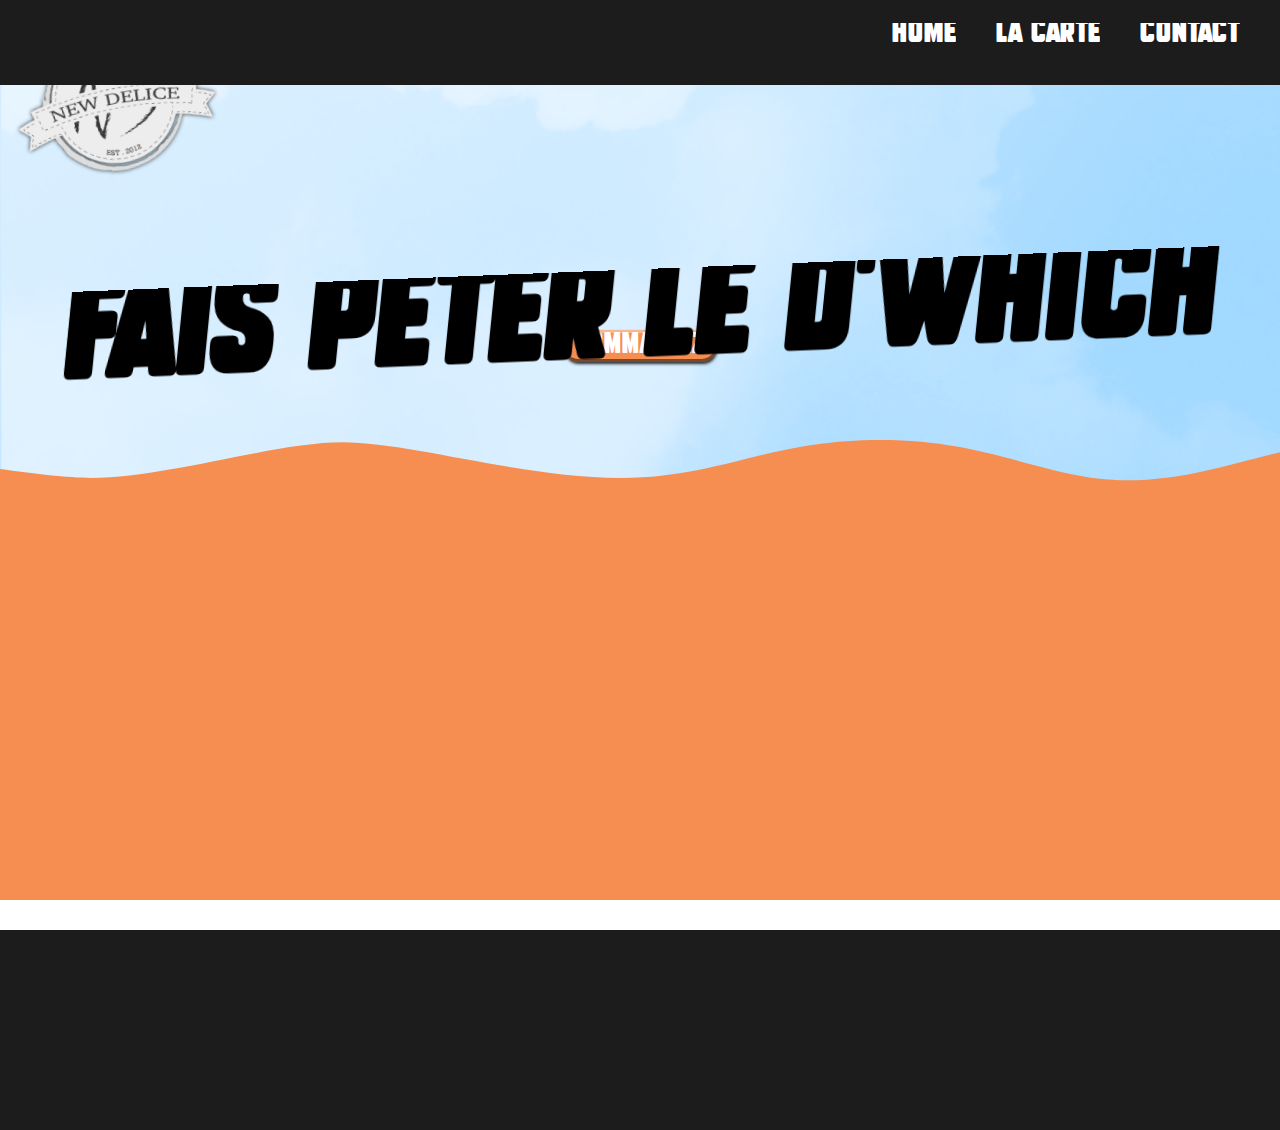
==== index.html @ 6b3a9352 "modif de l'index en mode sky" ====
<!DOCTYPE html>
<html lang="fr">
<head>
	<meta charset="utf-8">
	<meta name="viewport" content="width=device-width, initial-scale=1">
	<link rel="stylesheet" href="style.css" type="text/css">
	<title>Le New Délice</title>
	<script src="code.js"></script>
</head>


<body>
<!-------- navbar --------->

<nav class="navbar">
			<ul>
			<li><a class="onglet active" href="index.html">HOME</a></li>
			<li class="dropdown"><a class="onglet" href="">LA CARTE</a>
				<div class="dropdown-content">
     			<a href="burger.html">BURGERS</a>
      		<a href="#">SANDWICHS</a>
      		<a href="#">TACOS</a>
      		<a href="#">WRAPS</a>
      		<a href="#">TEXMEX</a>
      		<a href="#">DESSERTS</a>
      	</div>
      </li>
			<li><a class="onglet" href="">CONTACT</a></li>
	</ul>
</nav>

	<!-------- SIDEBAR --------->
	<nav id="littlenavbar">
			<button id="openNav" onclick="toggleNav()">&#9776;</button>
	</nav>
	
	<nav id="mySidenav" class="sidenav">
		<span class="closebtn" onclick="toggleNav()">&times;</span>
		<div class="sidenavLink">
		  <a href="#">BURGERS</a>
		  <a href="#">SANDWICHS</a>
		  <a href="#">TACOS</a>
		  <a href="#">WRAP</a>
		  <a href="#">TEXMEX</a>
		  <a href="#">DESSERTS</a>
		</div>
</nav>





<section class="intro">
	<h1>FAIS PETER LE D'WHICH</h1>
	<a href="" class="btnintro">COMMANDEZ</a>
	<img src="img/cloud.png" id="cloud">
	<img src="img/bgorange.svg" id="bgorange">
	<img src="img/logo.png" id="logointro">
	
</section> 





<footer>
</footer>

<script src="code.js"></script>
</body>
</html>
---- style.css ----
@charset "UTF-8";
/* CSS Document */
@import url('https://fonts.googleapis.com/css2?family=Fredoka+One&display=swap');
@font-face {
    font-family: 'Subtlecurves';
    src:url('SubtleCurves.woff2') format('woff2'),
        url('SubtleCurves.woff') format('woff');
    font-weight: normal;
    font-style: normal;
}

*{
    overflow-x: hidden;
    text-decoration: none;
    list-style: none;
}
body{
    margin: 0 0 0 0;
    padding: 0 0 0 0;
}

#logo{
    top: 10px;
    width: 94px;
    position: fixed;
    left: 30px;
    z-index: 1000;
}

.navbar{
    z-index: 900;
    width: 100%;
    position: fixed;
    top: 0;
    height: 85px;
    background-color: #1C1C1C;
}


.navbar ul{
    font-family: 'Subtlecurves';
    font-size: 23px;
    list-style: none;
    display: flex;
    flex-wrap: nowrap;
    float: right;
    align-items: center;

}

.navbar ul li {
    margin-right: 40px;

}

.navbar ul li a{
    color: white;
    text-decoration: none;
}

.navbar ul li .onglet:hover, .dropdown:hover .onglet{
    color: darkorange;
    border-bottom: 4px solid darkorange;
    padding-bottom: 8px;
}


.dropdown-content {
    margin-top: 12px;
    background-color: rgb(28 28 28 / 71%);;
    border-bottom-left-radius: 20px;
    border-bottom-right-radius: 20px;
    padding-top: 26px;
    display: none;
    position: absolute;
    font-size: 19px;
    min-width: 160px;
    box-shadow: 0px 8px 16px 0px rgba(0,0,0,0.2);
    z-index: 1;
}


.dropdown-content a {
    padding: 12px 16px;
    text-decoration: none;
    display: block;
    text-align: left;
}

.dropdown-content a:last-of-type {
    border-bottom-left-radius: 20px;
    border-bottom-right-radius: 20px;
}

.dropdown-content a:hover {
    background-color: #1c1c1c;
    color: darkorange;
}


.dropdown:hover .dropdown-content {
    display: block;
}

/*--------------SIDENAV-------------*/

/* The side navigation menu */
.stopscroll{
    overflow: hidden;
}

#openNav {
    transition: 0.5s ease;
    border-radius: 20px;
    padding: 0px 13px 5px 10px;
    cursor: pointer;
    font-size: 52px;
    color: white;
    background-color: #111111de;
    border-style: none;
}

.sidenav {
    overflow-y: hidden;
    height: 100%; 
    width: 0; 
    position: fixed;
    z-index: 900; 
    top: 0;
    left: 0;
    background-color: #111111de; 
    overflow-x: hidden; 
    padding-top: 60px; 
    transition: width 0.5s;
}



.open{
    width: 100%;
}



.hide{
    transform: scale(0);
    opacity: 0;
}


.sidenavLink{
    text-align: center;
}

.sidenav a {

    padding: 40px 0px 0px 0px;
    text-decoration: none;
    font-size: 35px;
    font-family: 'Subtlecurves';
    color: white;
    display: block;
}

.sidenav a:hover {
  color: darkorange;
}


.closebtn {
    position: absolute;
    top: 25px;
    right: 25px;
    font-size: 65px;
    color: white;
    cursor: pointer;
}

.pushBody{
    filter: brightness(0.5) ;
    filter: blur(9px);
}

@media screen and (max-height: 450px) {
  .sidenav {padding-top: 15px;}
  .sidenav a {font-size: 18px;}
}
}


/*--------------HEADER-------------*/
header{
    padding: 110px 0 0 0;
    width: 100%;
    height: 200px;
    text-align: center;
    background: linear-gradient(to bottom right, #fab875, #e58252);
}

header h1{
    margin: 0 0 0 0;
    padding: 20px 0 10px 0px;
    font-family: 'Subtlecurves';
    font-size: 50px;
    color: white;
    transform: matrix3d(1, -0.04, 0, 0, -0.1, 1, 0, 0, 0, 0, 1, 0, 0, 0, 0, 1);
}

/*---------------------------*/


.intro{
    position: relative;
    background-color: #f68e51;
    height: 100vh;
    display: flex;
    justify-content: center;
}

.intro h1{
    transform: matrix3d(1, -0.04, 0, 0, -0.1, 1, 0, 0, 0, 0, 1, 0, 0, 0, 0, 1);
    z-index: 999;
    position: absolute;
    top: 200px;
    font-size: 8vw;
    font-family: 'Subtlecurves';

}

.intro img{
    position: absolute;
    width: 100%;
}

#bgorange{
    top: 440px;
}


#logointro{
    width: 200px;
    top: 30px;
    left: 15px;
    filter: drop-shadow(0 0 2px #111111de);
    transform: rotate(0.97turn);
}

.btnintro{
    position: absolute;
    top: 330px;
    z-index: 800;
    font-size: 20px;
    font-family: 'SubtleCurves', cursive;
    margin-left: 50px;
    margin-right: 50px;
    padding: 6px 12px;
    background-color: #f68e51;
    color: white;
    border-radius: 14px;
    outline: none;
    cursor: pointer;
    box-shadow: inset 0.1px 2.1px 0px 1px #ffffff5e, inset -0.1px -2.1px 0px 1px #0000007d, 1px 2px 3px #111111de;
}

.btnintro:hover{
    background-color: #ffbd6c;
}









.gallery{
    position: relative;
    padding: 0px 0px 0px 0px;
}


.gallery img{
    display: block;
    margin: 10px;
    border-radius: 30px;
    transform: scale(0.95);
    transition: 1s ease;
    color: orange;
}

.gallery img:hover{
    transform: scale(1.05);
    opacity: 0.8;  
}

/*--------------RAYONS-------------*/


#bodyContent{
    width: 100%;
    background-color: #ffc87e;
    transition: filter 0.5s ease;
    overflow: hidden;
}

.container{
    text-align: center;
    margin: 0;
    padding-top: 100px;
    display: flex;
    flex-direction: column;
    width: 95%;
    margin-right: auto;
    margin-left: auto;
}

.section{
    width: 100%;
    display: flex;
    flex-wrap: wrap;
    justify-content: center;
}

.rayonLink{
    position: relative;
    width: calc(50% - 20px);
    max-width: 300px;
    height: auto;
    margin: 5px;
    background-color: #ffffff;
    border-radius: 13px;
    box-shadow: 0px 2px 3px #0000009e;
}


.rayonLink img {
    width: 100%;
    max-width: 300px;
    display: block;
    height: auto;
    margin: 0px;
    padding: 0;
    border-radius: 30px;;  
    transition: transform 1s ease;
}

div.desc {
    font-size: 20px;
    font-family: "Subtlecurves";
    padding: 15px;
    text-align: center;
}

.titlesection{
    color: #1c1c1c;
    font-family: 'Subtlecurves';
    font-size: 38px;
    transform: matrix3d(1, -0.04, 0, 0, -0.1, 1, 0, 0, 0, 0, 1, 0, 0, 0, 0, 1);
}


.rayon{
    position: relative;
    display: flex;
    flex-flow: row wrap;
}

.produit{
    position: relative;
    width: calc(50% - 10px);
    margin: 5px;
    background-color: #ffffff;
    border-radius: 13px;
    box-shadow: 0px 2px 3px #0000009e;
}

.imgproduit{
    width: 75%;
    max-width: 300px;
    display: block;
    margin-left: auto;
    margin-right: auto; 
    transition: transform 1s ease;
}

.titleproduit {
    font-family: 'Subtlecurves';
    font-size: 21px;
    margin-top: -12px;
    margin-bottom: 15px;
    text-align: center;
    color: #911a1a;
    transform: matrix3d(1, -0.04, 0, 0, -0.1, 1, 0, 0, 0, 0, 1, 0, 0, 0, 0, 1);
    line-height: 25px;
}


.imgproduithover {
    transform: scale(1.04)
}

.imgproduitclick{
    transform: scale(0.90);
}


/*--------------FOOTER-------------*/
footer{
    margin-top: 30px;
    bottom: 0;
    width: 100%;
    height: 200px;
    background-color: #1C1C1C; ;
}






#littlenavbar{
    display: none;
    width: 80px;
    z-index: 800;
    position: fixed;
    top: 40px;
    right: 30px;
}


@media screen and (min-width: 650px){

.produit{
    width: calc(33% - 14px);
    margin: 8px;
}
}

@media screen and (min-width: 960px){

.produit{
    width: calc(25% - 16px);
    margin: 8px;
}

.rayonLink{
    width: calc(25% - 15px);

}


}


/*--------------SCREEN 600-------------*/
@media screen and (max-width: 600px){

body {
    overflow-x: hidden;
}
#logo{
    display: none;
}

.navbar{
    display: none;
}

#littlenavbar{
    display: block;
}
}

@media screen and (min-width: 600px){


}
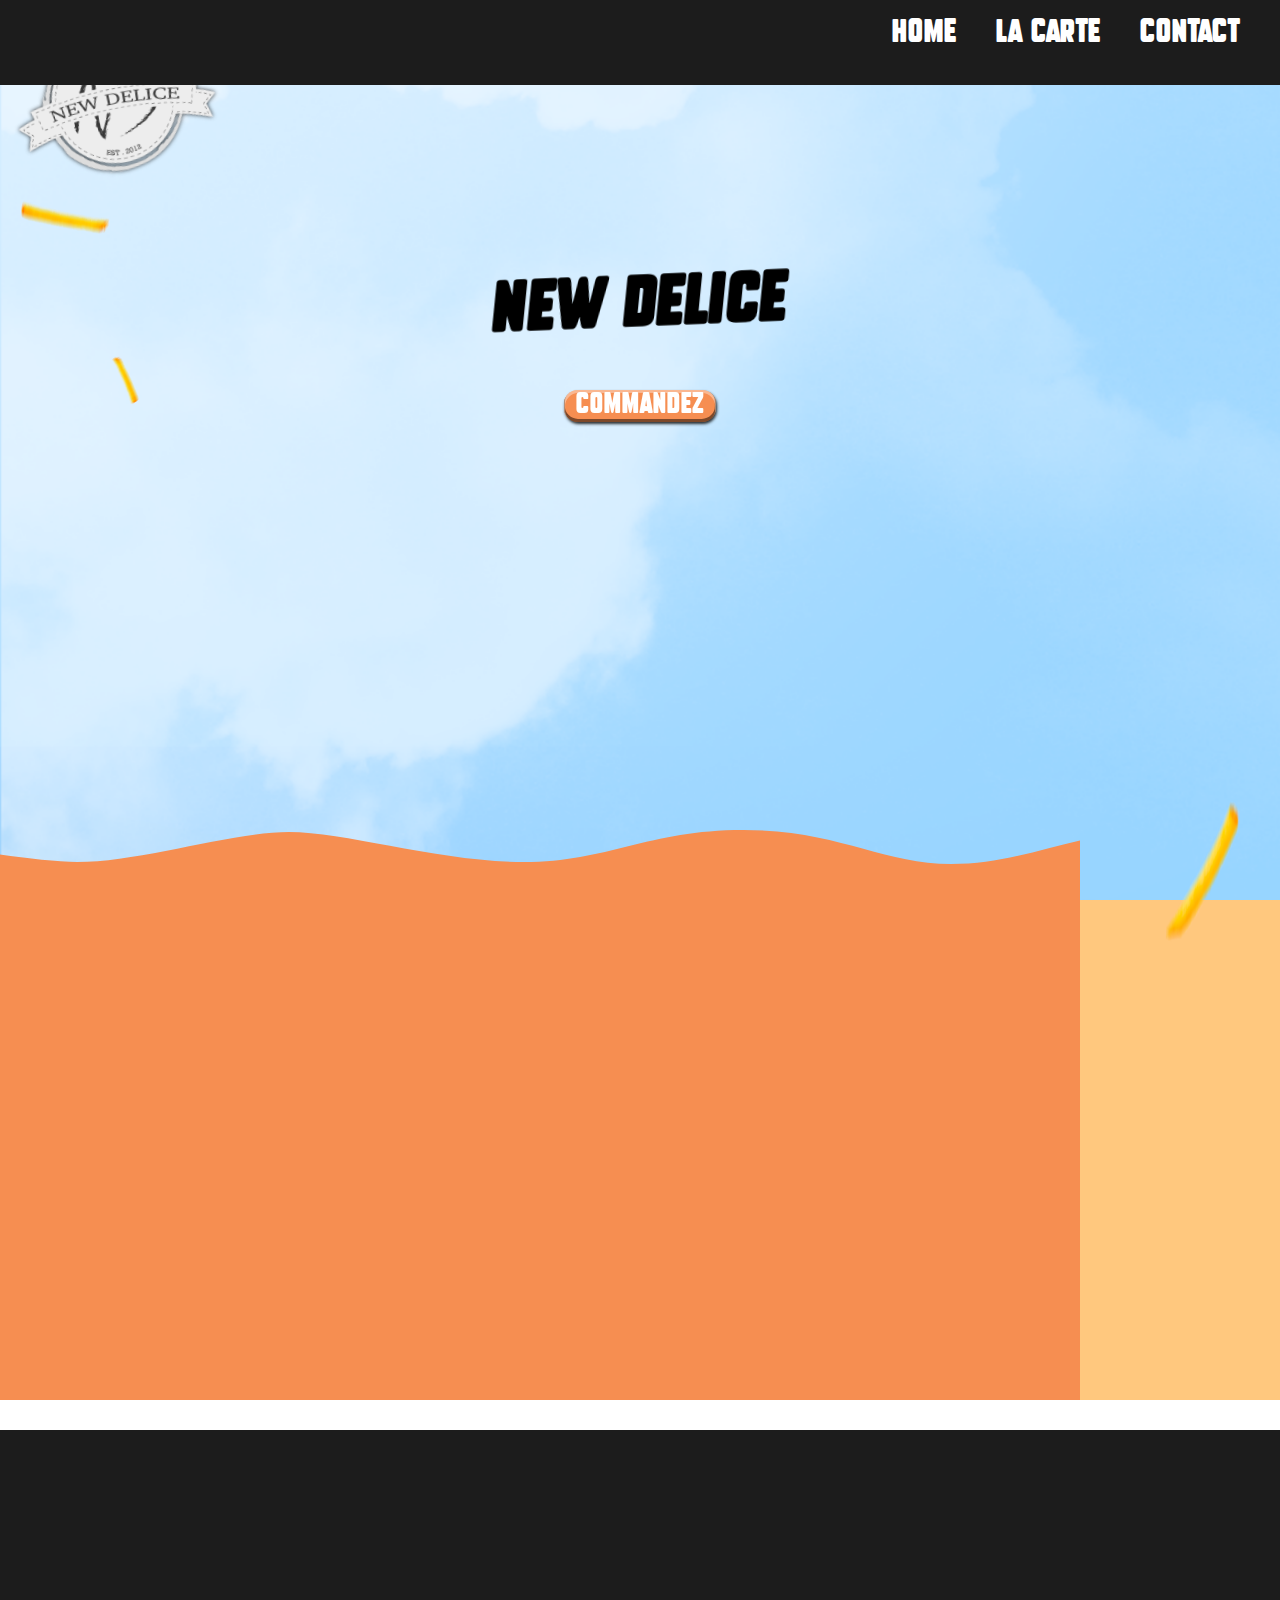
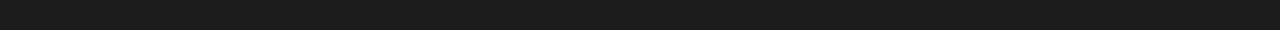
==== commit eb913e22: "animation frite fly" ====
--- a/index.html
+++ b/index.html
@@ -47,25 +47,31 @@
 </nav>
 
 
+<div id="bodyContent">
+
+
+<section class="intro">
+	<h1>NEW DELICE</h1>
+	<a href="" class="btnintro">COMMANDEZ</a>
+<!-- 	<img src="img/cloud.png" id="cloud"> -->
+<!-- 	<img src="img/bgorange.svg" id="bgorange"> -->
+	<img src="img/logo.png" id="logointro">
+	<img src="img/fritesfly.png" id="fritefly1">
+	<img src="img/fritefly2.png" id="fritefly2">
+	<img src="img/fritefly2.png" id="fritefly3">
+</section> 
+
+<section class="sectionPub">
+	
+</section>
+
+</div>
 
 
 
-<section class="intro">
-	<h1>FAIS PETER LE D'WHICH</h1>
-	<a href="" class="btnintro">COMMANDEZ</a>
-	<img src="img/cloud.png" id="cloud">
-	<img src="img/bgorange.svg" id="bgorange">
-	<img src="img/logo.png" id="logointro">
-	
-</section> 
-
-
-
-
-
-<footer>
+<footer id="footer">
 </footer>
 
-<script src="code.js"></script>
+<script src="code.js" defer></script>
 </body>
 </html>--- a/style.css
+++ b/style.css
@@ -10,9 +10,9 @@
 }
 
 *{
-    overflow-x: hidden;
     text-decoration: none;
     list-style: none;
+
 }
 body{
     margin: 0 0 0 0;
@@ -211,7 +211,9 @@
 
 .intro{
     position: relative;
-    background-color: #f68e51;
+    background-image: url("img/cloud.png");
+    background-size: cover;
+    background-repeat: no-repeat;
     height: 100vh;
     display: flex;
     justify-content: center;
@@ -219,25 +221,30 @@
 
 .intro h1{
     transform: matrix3d(1, -0.04, 0, 0, -0.1, 1, 0, 0, 0, 0, 1, 0, 0, 0, 0, 1);
-    z-index: 999;
-    position: absolute;
-    top: 200px;
-    font-size: 8vw;
+    z-index: 100;
+    position: fixed;
+    top: 250px;
+    font-size: 50px;
     font-family: 'Subtlecurves';
 
 }
 
 .intro img{
-    position: absolute;
-    width: 100%;
-}
-
+    
+    width: 100%;
+}
+/*
 #bgorange{
-    top: 440px;
-}
-
+    position: absolute;
+    top: 95vh;*/
+}
+
+#cloud{
+    height: 100vh;
+}
 
 #logointro{
+    position: absolute;
     width: 200px;
     top: 30px;
     left: 15px;
@@ -245,14 +252,40 @@
     transform: rotate(0.97turn);
 }
 
+#fritefly1{
+    position: absolute;
+    z-index: 101;
+    width: 75px;
+    top: 800px;
+    right: 40px;
+}
+
+#fritefly2{
+    position: absolute;
+    z-index: 99;
+    width: 90px;
+    top: 200px;
+    left: 20px;
+
+}
+
+#fritefly3{
+    position: absolute;
+    z-index: 99;
+    width: 50px;
+    top: 370px;
+    left: 100px;
+    transform: rotate(235deg);
+}
+
+
+
 .btnintro{
-    position: absolute;
-    top: 330px;
-    z-index: 800;
+    position: fixed;
+    top: 390px;
+    z-index: 150;
     font-size: 20px;
-    font-family: 'SubtleCurves', cursive;
-    margin-left: 50px;
-    margin-right: 50px;
+    font-family: 'Subtlecurves', cursive;
     padding: 6px 12px;
     background-color: #f68e51;
     color: white;
@@ -263,11 +296,23 @@
 }
 
 .btnintro:hover{
+    bottom: 0;
     background-color: #ffbd6c;
 }
 
 
-
+.sectionPub{
+    z-index: 200;
+    position: relative;
+    height: 500px;
+
+}
+
+.sectionPub::before{
+    position: absolute;
+    content: url("img/bgorange.svg");
+    top: -70px;
+}
 
 
 
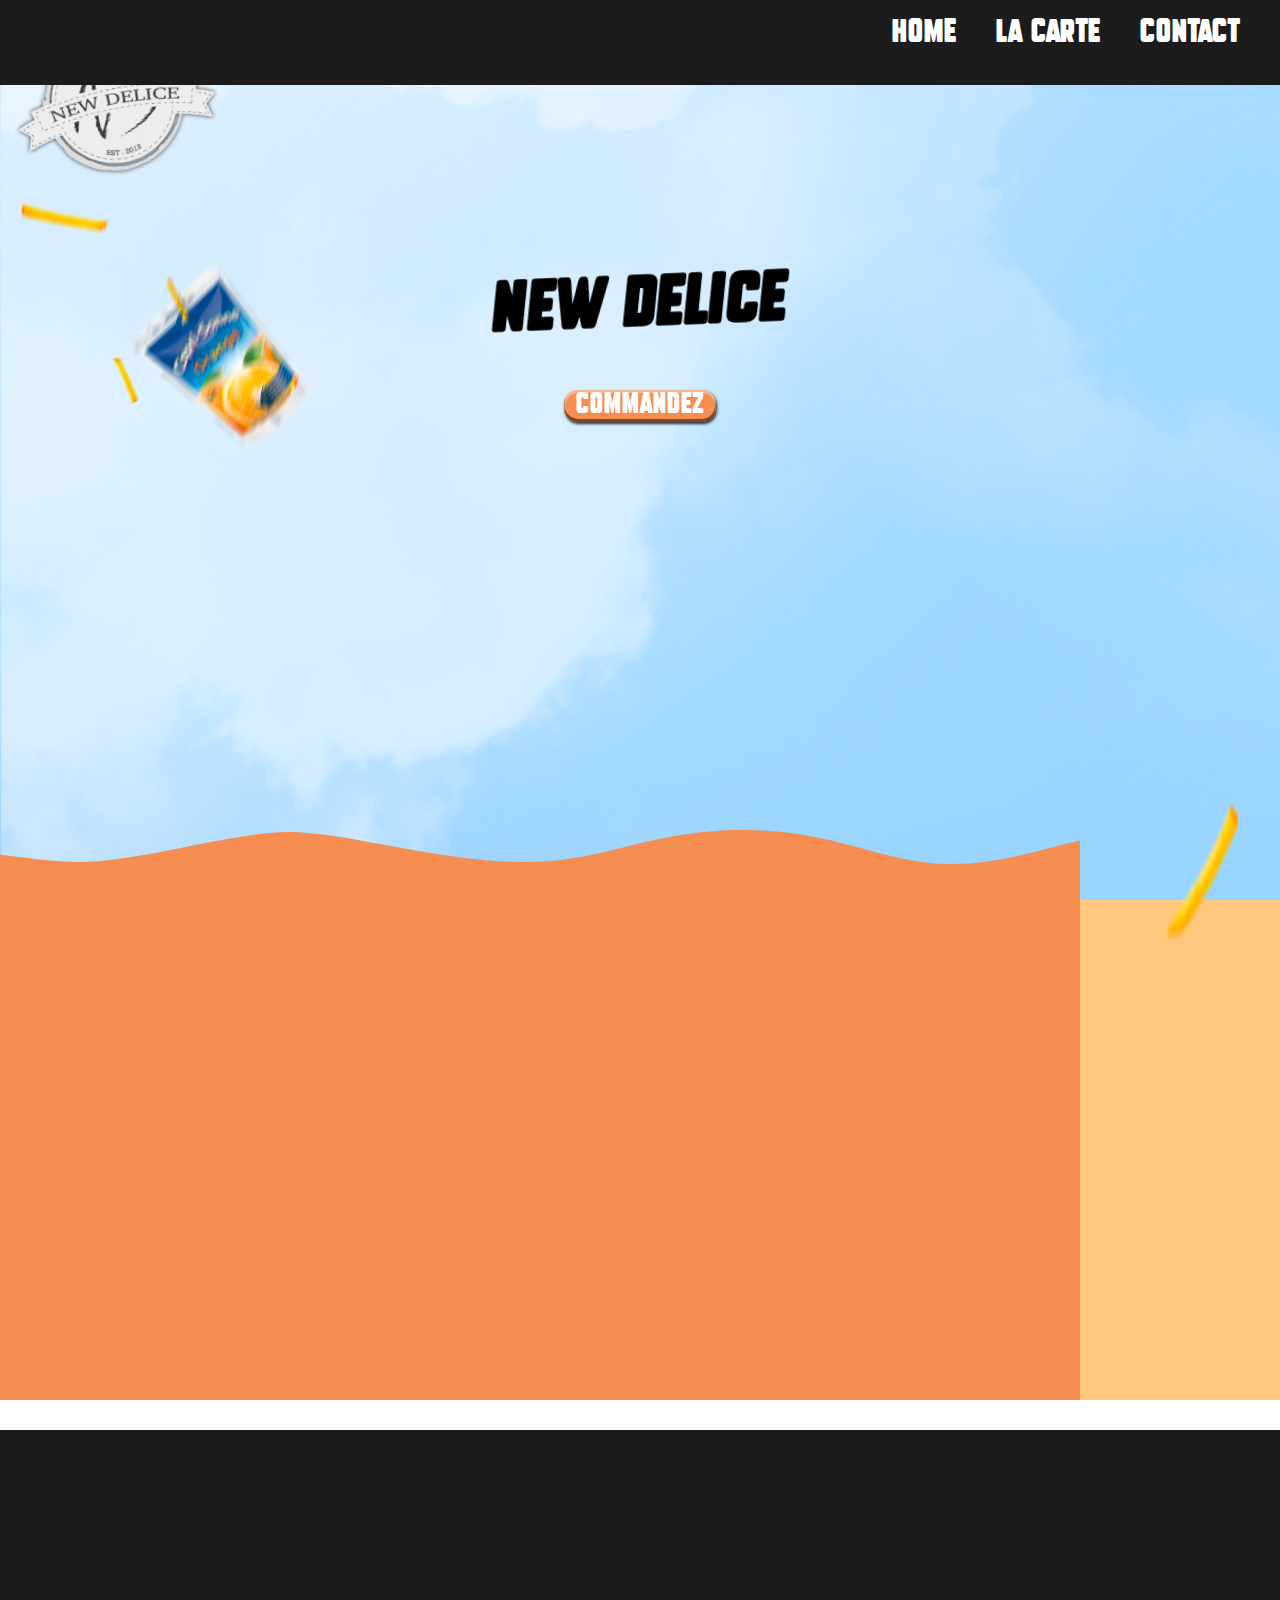
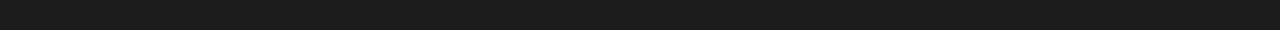
==== commit f1d7cce0: "ajout de la transition" ====
--- a/index.html
+++ b/index.html
@@ -59,6 +59,7 @@
 	<img src="img/fritesfly.png" id="fritefly1">
 	<img src="img/fritefly2.png" id="fritefly2">
 	<img src="img/fritefly2.png" id="fritefly3">
+	<img src="img/caprisunfly.png" id="caprisun">
 </section> 
 
 <section class="sectionPub">
--- a/style.css
+++ b/style.css
@@ -219,6 +219,12 @@
     justify-content: center;
 }
 
+
+.intro img {
+    transition: top 1.3s cubic-bezier(0, 0, 0.07, 1);
+}
+
+
 .intro h1{
     transform: matrix3d(1, -0.04, 0, 0, -0.1, 1, 0, 0, 0, 0, 1, 0, 0, 0, 0, 1);
     z-index: 100;
@@ -229,15 +235,6 @@
 
 }
 
-.intro img{
-    
-    width: 100%;
-}
-/*
-#bgorange{
-    position: absolute;
-    top: 95vh;*/
-}
 
 #cloud{
     height: 100vh;
@@ -278,6 +275,12 @@
     transform: rotate(235deg);
 }
 
+#caprisun{
+    height: 190px;
+    top: 260px;
+    left: 130px;
+    position: absolute;
+}
 
 
 .btnintro{
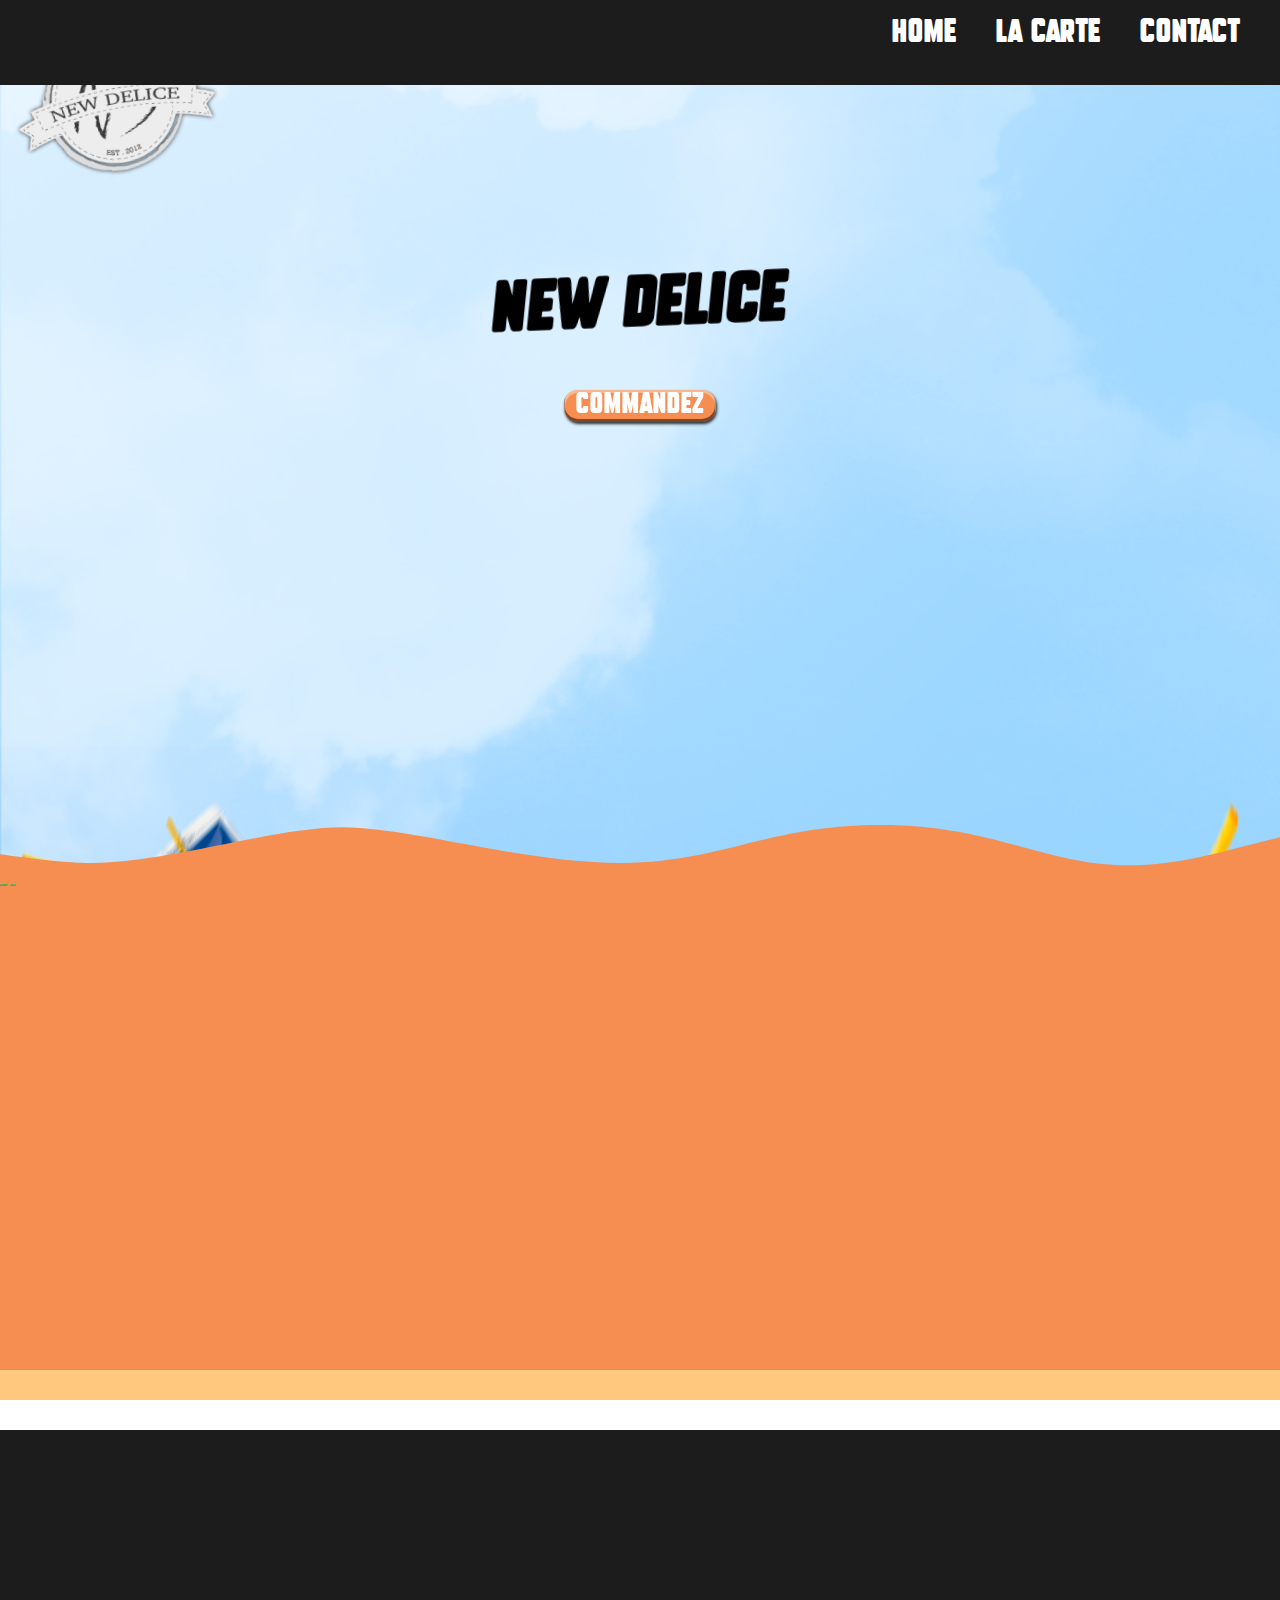
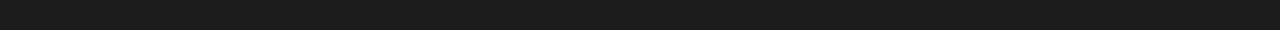
==== commit 9df64829: "update" ====
--- a/index.html
+++ b/index.html
@@ -51,7 +51,7 @@
 
 
 <section class="intro">
-	<h1>NEW DELICE</h1>
+	<h1 id="introtxt">NEW DELICE</h1>
 	<a href="" class="btnintro">COMMANDEZ</a>
 <!-- 	<img src="img/cloud.png" id="cloud"> -->
 <!-- 	<img src="img/bgorange.svg" id="bgorange"> -->
@@ -63,6 +63,7 @@
 </section> 
 
 <section class="sectionPub">
+	<img src="wrapintro.png">
 	
 </section>
 
--- a/style.css
+++ b/style.css
@@ -232,6 +232,8 @@
     top: 250px;
     font-size: 50px;
     font-family: 'Subtlecurves';
+    white-space: nowrap;
+    text-align: center;
 
 }
 
@@ -261,7 +263,7 @@
     position: absolute;
     z-index: 99;
     width: 90px;
-    top: 200px;
+    top: 850px;
     left: 20px;
 
 }
@@ -270,14 +272,14 @@
     position: absolute;
     z-index: 99;
     width: 50px;
-    top: 370px;
+    top: 880px;
     left: 100px;
     transform: rotate(235deg);
 }
 
 #caprisun{
     height: 190px;
-    top: 260px;
+    top: 800px;
     left: 130px;
     position: absolute;
 }
@@ -296,25 +298,34 @@
     outline: none;
     cursor: pointer;
     box-shadow: inset 0.1px 2.1px 0px 1px #ffffff5e, inset -0.1px -2.1px 0px 1px #0000007d, 1px 2px 3px #111111de;
+    transition: 0.3s ease;
 }
 
 .btnintro:hover{
-    bottom: 0;
     background-color: #ffbd6c;
+    transform: scale(1.1);
 }
 
 
 .sectionPub{
+    top: -30px;
     z-index: 200;
     position: relative;
     height: 500px;
+    width: 100vw;
+    background-color: #f68e51;
 
 }
 
 .sectionPub::before{
     position: absolute;
-    content: url("img/bgorange.svg");
-    top: -70px;
+    content: "";
+    top: -45px;
+    display: inline-block;
+    width: 100vw;
+    height: 59px;
+    background: url(img/bgorange.svg) no-repeat;
+    background-size: 100%;
 }
 
 
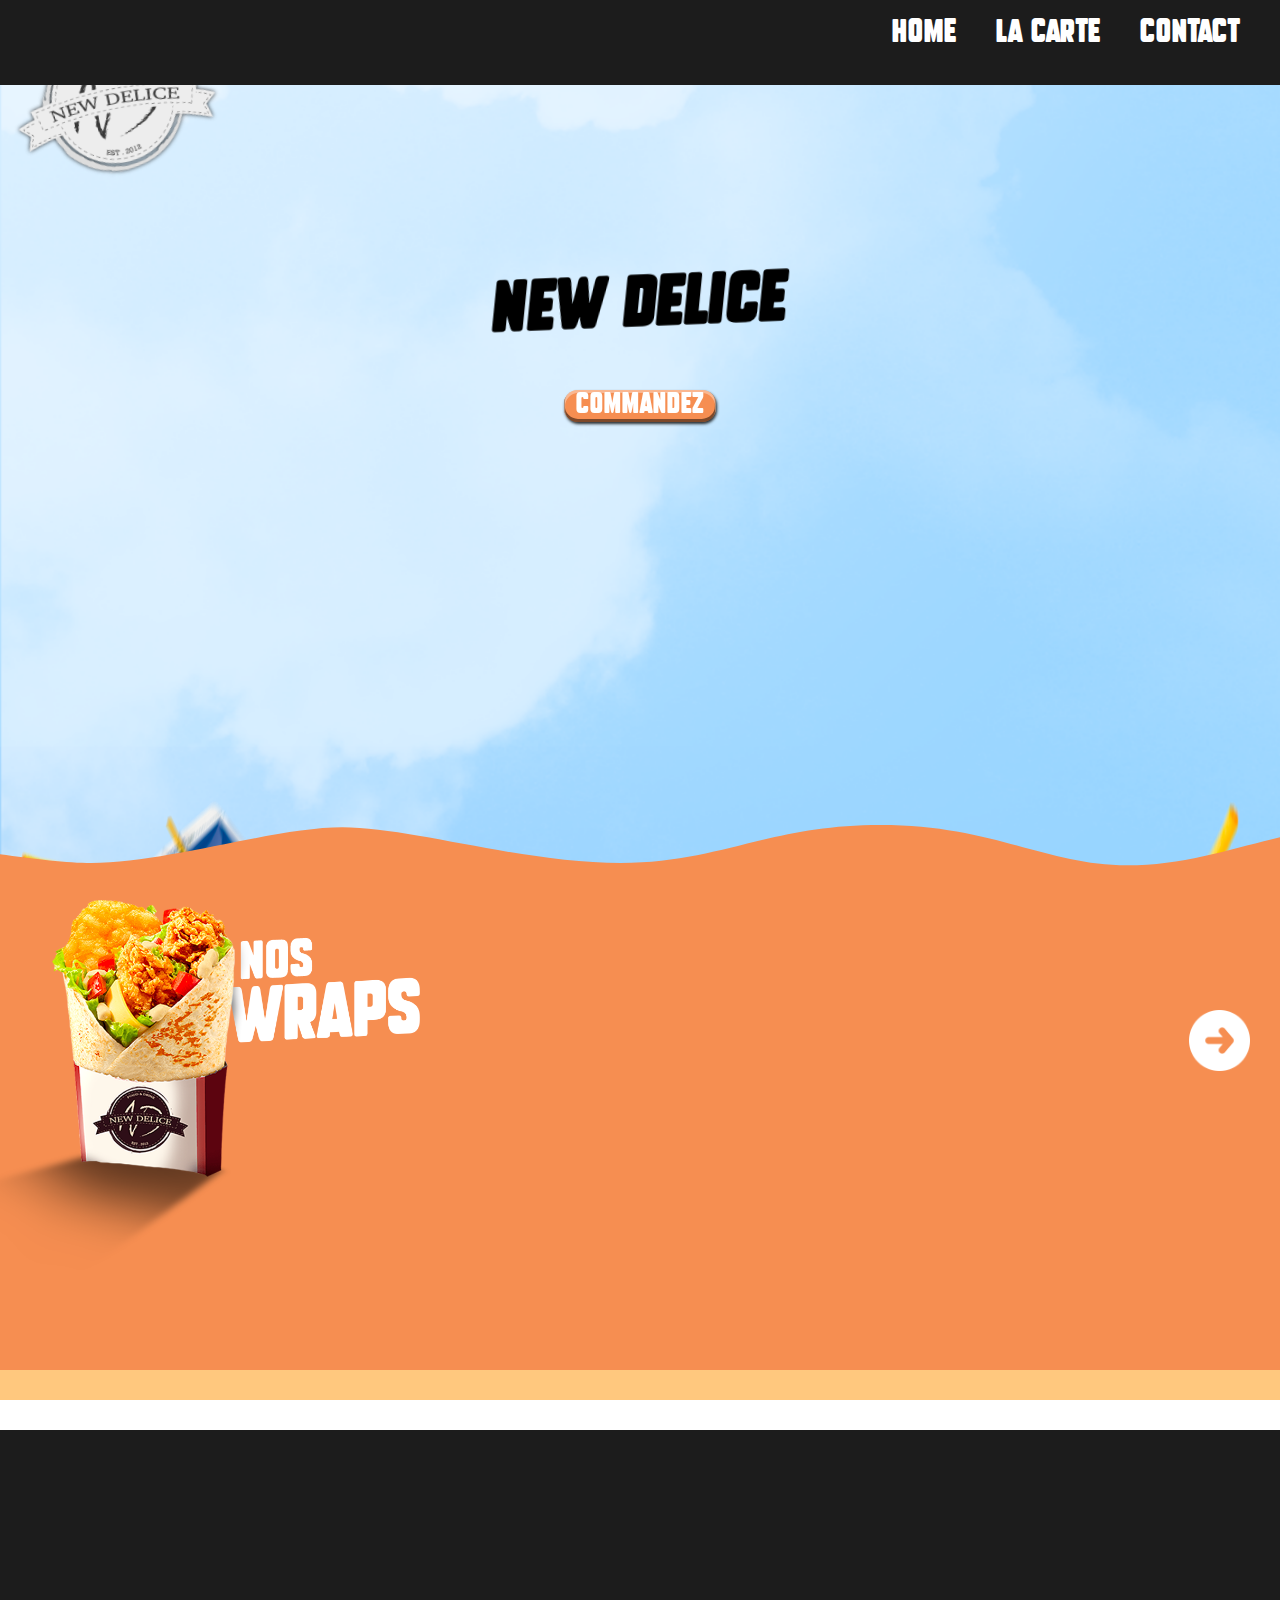
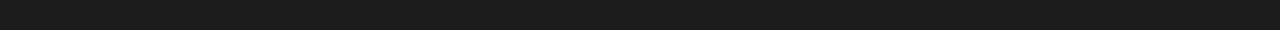
==== commit 999147ff: "ajout wrap" ====
--- a/index.html
+++ b/index.html
@@ -37,7 +37,7 @@
 	<nav id="mySidenav" class="sidenav">
 		<span class="closebtn" onclick="toggleNav()">&times;</span>
 		<div class="sidenavLink">
-		  <a href="#">BURGERS</a>
+		  <a href="burger.html">BURGERS</a>
 		  <a href="#">SANDWICHS</a>
 		  <a href="#">TACOS</a>
 		  <a href="#">WRAP</a>
@@ -63,7 +63,8 @@
 </section> 
 
 <section class="sectionPub">
-	<img src="wrapintro.png">
+	<img src="img/wrapPub.png" id="wrapPub">
+	<a href=""><img src="img/arrow.png" id="arrow"></a>
 	
 </section>
 
--- a/style.css
+++ b/style.css
@@ -328,9 +328,25 @@
     background-size: 100%;
 }
 
-
-
-
+#wrapPub{
+    margin-top: 30px;
+    margin-left: -30px;
+    width: 84%;
+    max-width: 450px;
+}
+
+#arrow{
+    position: absolute;
+    display: inline-block;
+    width: 61px;
+    top: 140px;
+    right: 30px;
+    filter: invert(1);
+}
+
+#arrow:hover{
+    transform: scale(1.1);
+}
 
 
 .gallery{
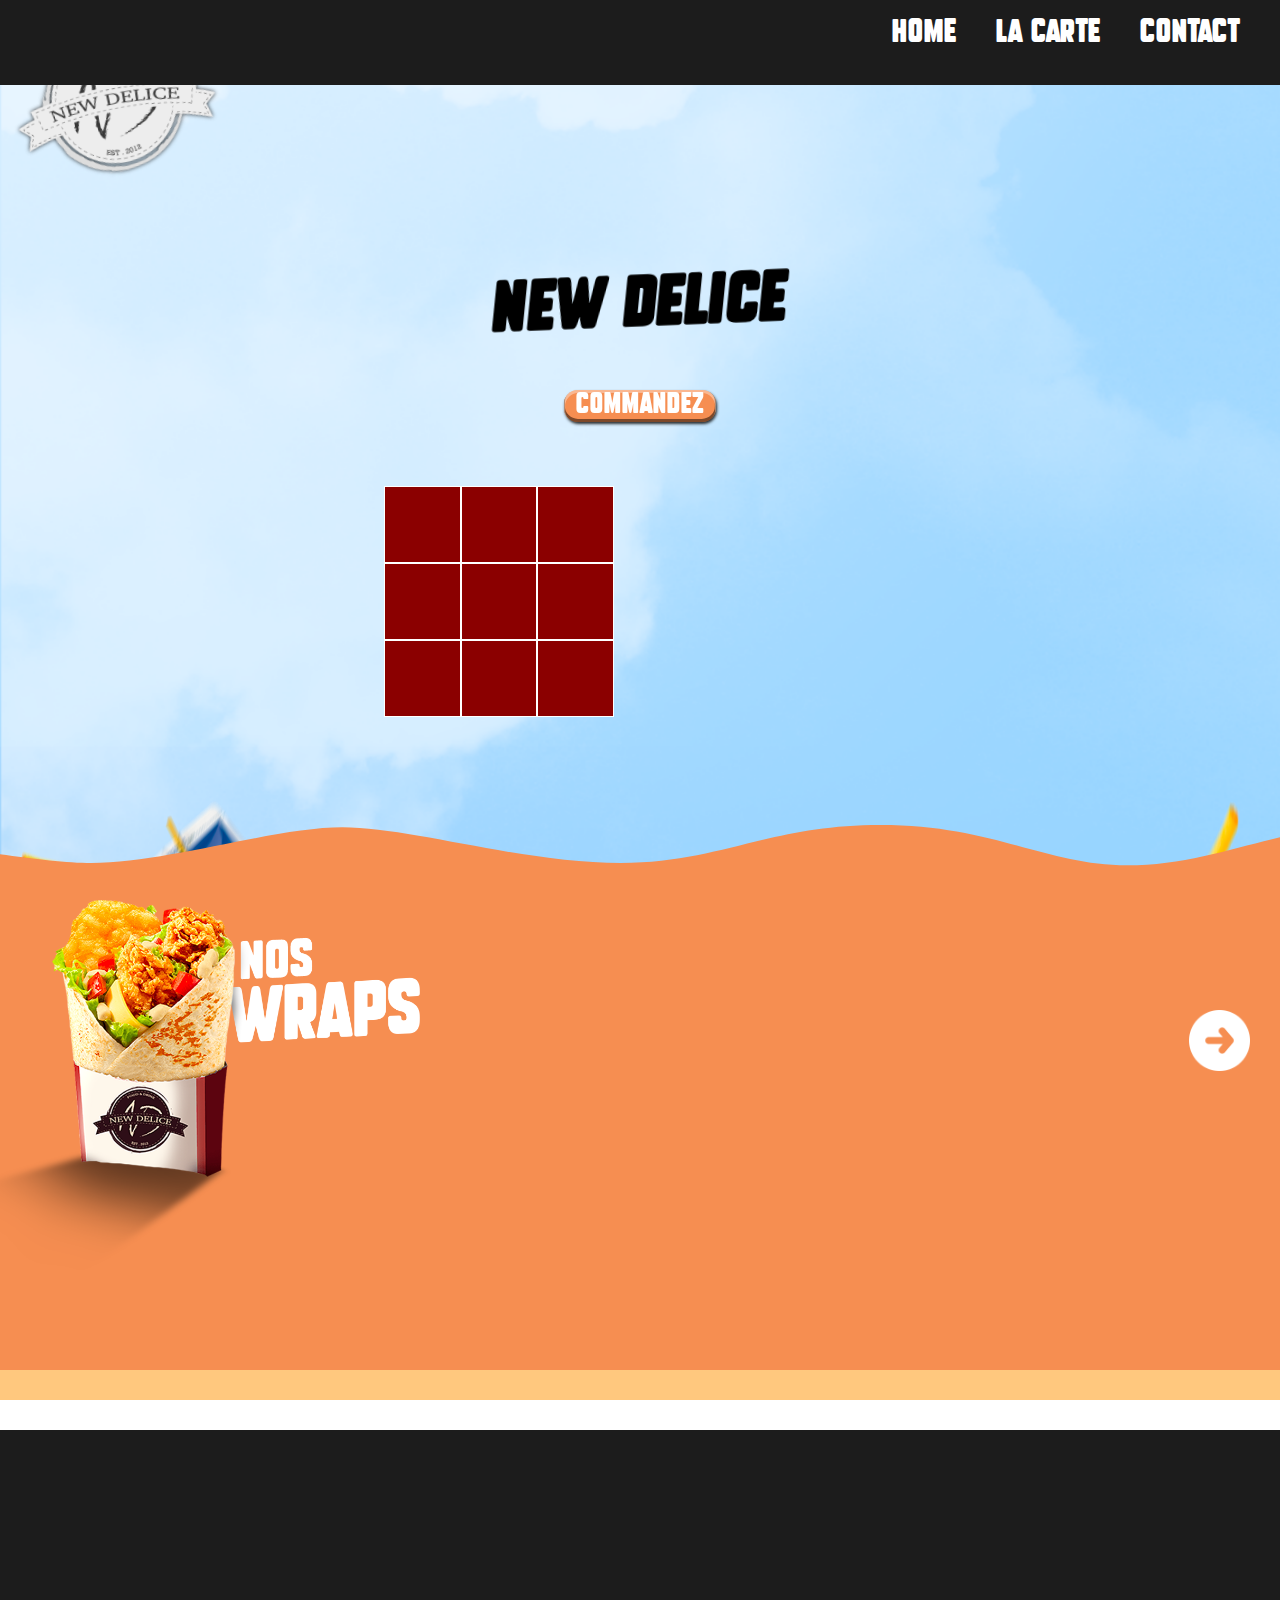
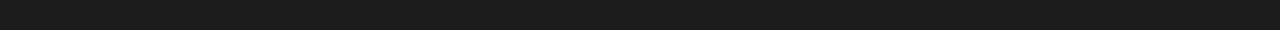
==== commit dfc9f789: "truc pour madou" ====
--- a/index.html
+++ b/index.html
@@ -52,7 +52,7 @@
 
 <section class="intro">
 	<h1 id="introtxt">NEW DELICE</h1>
-	<a href="" class="btnintro">COMMANDEZ</a>
+	<a href="" id="btnintro">COMMANDEZ</a>
 <!-- 	<img src="img/cloud.png" id="cloud"> -->
 <!-- 	<img src="img/bgorange.svg" id="bgorange"> -->
 	<img src="img/logo.png" id="logointro">
@@ -68,7 +68,26 @@
 	
 </section>
 
+<div id="coupdemidi">
+	<div id="coupdemidibox">
+		<div class="cacheimg"></div>
+		<div class="cacheimg"></div>
+		<div class="cacheimg"></div>
+		<div class="cacheimg"></div>
+		<div class="cacheimg"></div>
+		<div class="cacheimg"></div>
+		<div class="cacheimg"></div>
+		<div class="cacheimg"></div>
+		<div class="cacheimg"></div>
+	</div>
+	
+
 </div>
+
+</div>
+
+
+
 
 
 
--- a/style.css
+++ b/style.css
@@ -234,6 +234,7 @@
     font-family: 'Subtlecurves';
     white-space: nowrap;
     text-align: center;
+    transition: 0.3s ease;
 
 }
 
@@ -285,7 +286,7 @@
 }
 
 
-.btnintro{
+#btnintro{
     position: fixed;
     top: 390px;
     z-index: 150;
@@ -552,6 +553,40 @@
 
 }
 
-
-
-
+#coupdemidi{
+top: 54%;
+    position: fixed;
+    z-index: 999999999999999;
+    left: 30%;
+    width: 230px;
+    height: 230px;
+
+}
+
+#coupdemidibox{
+     background-image: url(lomepal.png);
+    background-size: cover;
+    background-repeat: no-repeat;
+    height: 100%;
+
+}
+
+.cacheimg{
+    float: left;
+    width: calc(33.3333% - 2px);
+    background-color: darkred;
+    margin: 0;
+    border: 1px solid white;
+    height: calc(33% - 1px);
+    transition: opacity 2s ease;
+}
+
+.cacheimg:hover{
+    background-color: red;
+}
+
+#imgmidi{
+    width: 100%;
+}
+
+
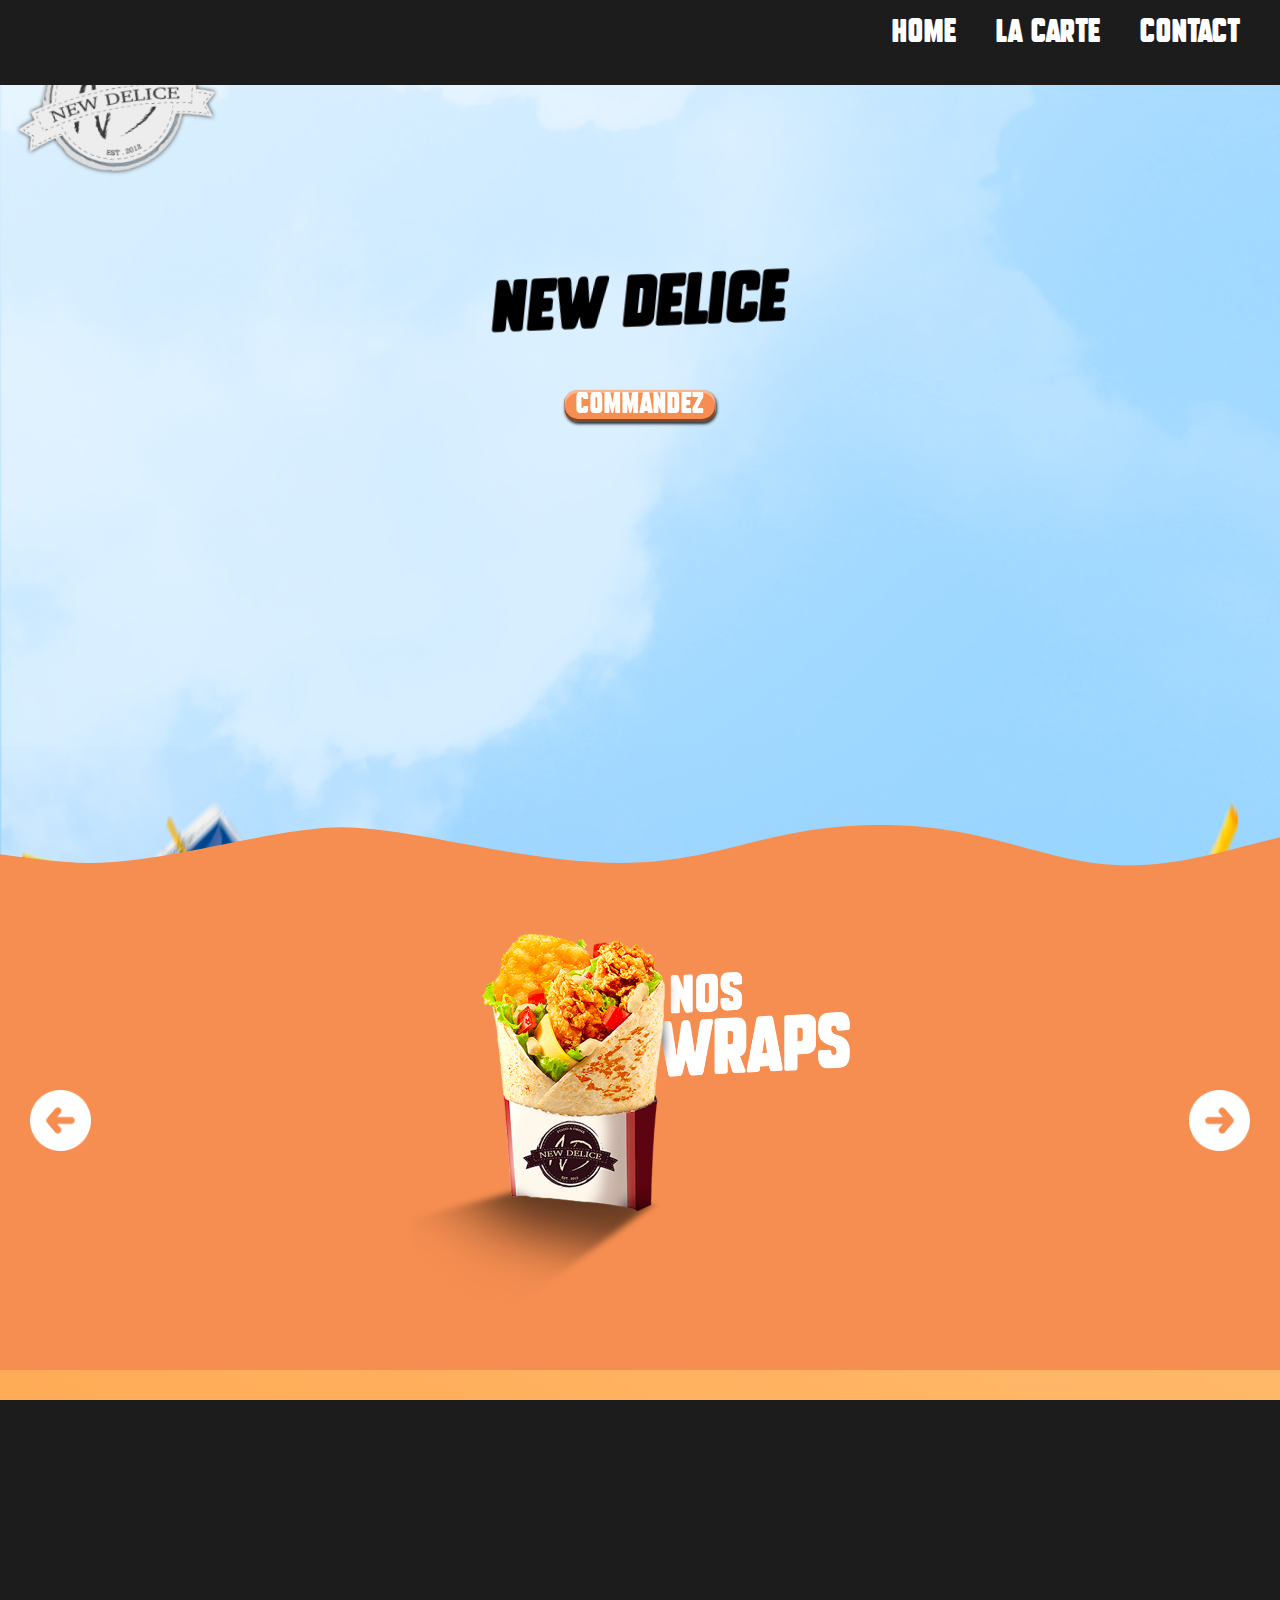
==== commit 94702bcd: "reprise du site" ====
--- a/index.html
+++ b/index.html
@@ -6,6 +6,7 @@
 	<link rel="stylesheet" href="style.css" type="text/css">
 	<title>Le New Délice</title>
 	<script src="code.js"></script>
+	<link rel="icon" href="img/logo.ico" />
 </head>
 
 
@@ -53,8 +54,6 @@
 <section class="intro">
 	<h1 id="introtxt">NEW DELICE</h1>
 	<a href="" id="btnintro">COMMANDEZ</a>
-<!-- 	<img src="img/cloud.png" id="cloud"> -->
-<!-- 	<img src="img/bgorange.svg" id="bgorange"> -->
 	<img src="img/logo.png" id="logointro">
 	<img src="img/fritesfly.png" id="fritefly1">
 	<img src="img/fritefly2.png" id="fritefly2">
@@ -63,24 +62,12 @@
 </section> 
 
 <section class="sectionPub">
+	<a href=""><img src="img/arrow.png" id="arrowRight"></a>
 	<img src="img/wrapPub.png" id="wrapPub">
-	<a href=""><img src="img/arrow.png" id="arrow"></a>
+	<a href=""><img src="img/arrow.png" id="arrowLeft"></a>
 	
 </section>
 
-<div id="coupdemidi">
-	<div id="coupdemidibox">
-		<div class="cacheimg"></div>
-		<div class="cacheimg"></div>
-		<div class="cacheimg"></div>
-		<div class="cacheimg"></div>
-		<div class="cacheimg"></div>
-		<div class="cacheimg"></div>
-		<div class="cacheimg"></div>
-		<div class="cacheimg"></div>
-		<div class="cacheimg"></div>
-	</div>
-	
 
 </div>
 
--- a/style.css
+++ b/style.css
@@ -302,7 +302,7 @@
     transition: 0.3s ease;
 }
 
-.btnintro:hover{
+#btnintro:hover{
     background-color: #ffbd6c;
     transform: scale(1.1);
 }
@@ -315,6 +315,9 @@
     height: 500px;
     width: 100vw;
     background-color: #f68e51;
+    align-items: center;
+    justify-content: center;
+    display: flex;
 
 }
 
@@ -336,17 +339,30 @@
     max-width: 450px;
 }
 
-#arrow{
-    position: absolute;
+#arrowRight{
+position: absolute;
     display: inline-block;
     width: 61px;
-    top: 140px;
+    top: 220px;
+    left: 30px;
+    filter: invert(1);
+    transform: scale(-1);
+}
+
+#arrowLeft{
+    position: absolute;
+    display: inline-block;
+    width: 61px;
+    top: 220px;
     right: 30px;
     filter: invert(1);
 }
 
-#arrow:hover{
+#arrowLeft:hover{
     transform: scale(1.1);
+}
+#arrowRight:hover{
+    transform: scale(-1.1);
 }
 
 
@@ -375,15 +391,16 @@
 
 #bodyContent{
     width: 100%;
-    background-color: #ffc87e;
     transition: filter 0.5s ease;
     overflow: hidden;
+    background: linear-gradient(205deg, rgb(255 213 147) 0%, rgb(255 171 86) 100%);
 }
 
 .container{
     text-align: center;
     margin: 0;
-    padding-top: 100px;
+    padding-top: 120px;
+    padding-bottom: 40px;
     display: flex;
     flex-direction: column;
     width: 95%;
@@ -400,17 +417,24 @@
 
 .rayonLink{
     position: relative;
-    width: calc(50% - 20px);
+    margin: 10px;
+    padding: 10px 12px;
+    width: calc(25% - 50px);
     max-width: 300px;
     height: auto;
-    margin: 5px;
-    background-color: #ffffff;
+    background-color: #1c1c1c;
     border-radius: 13px;
-    box-shadow: 0px 2px 3px #0000009e;
-}
-
-
-.rayonLink img {
+    box-shadow: inset 0.1px 2.1px 0px 1px #ffffff5e, inset -0.1px -2.1px 0px 1px #0000007d, 1px 2px 3px #111111de;
+    transition: 0.3s ease;
+    outline: none;
+    cursor: pointer;
+    font-size: calc(8px + 1.5vw);
+    font-family: 'Subtlecurves', cursive;
+    color: white;
+}
+
+
+/*.rayonLink img {
     width: 100%;
     max-width: 300px;
     display: block;
@@ -419,20 +443,35 @@
     padding: 0;
     border-radius: 30px;;  
     transition: transform 1s ease;
-}
-
-div.desc {
+}*/
+
+/*.desc {
     font-size: 20px;
-    font-family: "Subtlecurves";
-    padding: 15px;
-    text-align: center;
-}
-
-.titlesection{
-    color: #1c1c1c;
-    font-family: 'Subtlecurves';
-    font-size: 38px;
-    transform: matrix3d(1, -0.04, 0, 0, -0.1, 1, 0, 0, 0, 0, 1, 0, 0, 0, 0, 1);
+    font-family: 'Subtlecurves', cursive;
+    color: white;
+
+}*/
+
+.rayonLink:hover{
+    background-color: #ffbd6c;
+    transform: scale(1.1);
+}
+
+.titlesection {
+    color: #ffffff;
+    font-family: 'Subtlecurves';
+    font-size: 57px;
+    margin: 4px;
+    text-shadow: 0px 3px 2px #4c3a32ba;
+    border-radius: 15px;
+    margin-top: 25px;
+    margin: auto;
+    margin-top: 20px;
+    margin-bottom: 20px;
+    width: 95%;
+    background-color: #ab5b1e5e;
+    padding-top: 5px;
+    padding-bottom: 5px;
 }
 
 
@@ -444,15 +483,41 @@
 
 .produit{
     position: relative;
-    width: calc(50% - 10px);
+    width: calc(50% - 14px);
     margin: 5px;
-    background-color: #ffffff;
-    border-radius: 13px;
-    box-shadow: 0px 2px 3px #0000009e;
+    border: solid 2px #e0a463;
+    border-radius: 8px;
+}
+
+/*.produit::before{
+    content: '';
+    position: absolute;
+    background: url(img/info.png);
+    background-repeat: no-repeat;
+    background-size: contain;
+    width: 20px;
+    height: 20px;
+    right: 20px;
+    top: 9px;
+    filter: invert(1);
+    transition: transform 1s ease;
+}*/
+
+
+.produit:hover::before, .produit:focus::before{
+    transform: scale(1.5);
+
+}
+
+
+.info{
+    font-family: 'Subtlecurves';
+    font-size: 13px;
+    color: rgb(171 91 30);
 }
 
 .imgproduit{
-    width: 75%;
+    width: 95%;
     max-width: 300px;
     display: block;
     margin-left: auto;
@@ -460,20 +525,20 @@
     transition: transform 1s ease;
 }
 
+
 .titleproduit {
     font-family: 'Subtlecurves';
     font-size: 21px;
     margin-top: -12px;
     margin-bottom: 15px;
     text-align: center;
-    color: #911a1a;
-    transform: matrix3d(1, -0.04, 0, 0, -0.1, 1, 0, 0, 0, 0, 1, 0, 0, 0, 0, 1);
+    color: white;
     line-height: 25px;
 }
 
 
-.imgproduithover {
-    transform: scale(1.04)
+.imgproduit:hover {
+    transform: scale(0.9)
 }
 
 .imgproduitclick{
@@ -483,7 +548,6 @@
 
 /*--------------FOOTER-------------*/
 footer{
-    margin-top: 30px;
     bottom: 0;
     width: 100%;
     height: 200px;
@@ -500,15 +564,30 @@
     width: 80px;
     z-index: 800;
     position: fixed;
-    top: 40px;
-    right: 30px;
-}
+    top: 43px;
+    right: 8px;
+}
+
+#mobileBar{
+    z-index: 700;
+    position: fixed;
+    display: none;
+    align-items: center;
+    background-color: black;
+    width: 100%;
+    height: 26px;
+    font-family: impact;
+    color: white;
+    font-size: 13px;
+    padding-left: 28px;
+}
+
 
 
 @media screen and (min-width: 650px){
 
 .produit{
-    width: calc(33% - 14px);
+    width: calc(33% - 18px);
     margin: 8px;
 }
 }
@@ -516,13 +595,8 @@
 @media screen and (min-width: 960px){
 
 .produit{
-    width: calc(25% - 16px);
+    width: calc(25% - 20px);
     margin: 8px;
-}
-
-.rayonLink{
-    width: calc(25% - 15px);
-
 }
 
 
@@ -535,10 +609,20 @@
 body {
     overflow-x: hidden;
 }
+
+#mobileBar{
+display: flex;
+}
+
 #logo{
     display: none;
 }
 
+.rayonLink {
+    width: calc(50% - 50px);
+    font-size: 20px;
+}
+
 .navbar{
     display: none;
 }
@@ -546,47 +630,11 @@
 #littlenavbar{
     display: block;
 }
+
+
 }
 
 @media screen and (min-width: 600px){
 
 
 }
-
-#coupdemidi{
-top: 54%;
-    position: fixed;
-    z-index: 999999999999999;
-    left: 30%;
-    width: 230px;
-    height: 230px;
-
-}
-
-#coupdemidibox{
-     background-image: url(lomepal.png);
-    background-size: cover;
-    background-repeat: no-repeat;
-    height: 100%;
-
-}
-
-.cacheimg{
-    float: left;
-    width: calc(33.3333% - 2px);
-    background-color: darkred;
-    margin: 0;
-    border: 1px solid white;
-    height: calc(33% - 1px);
-    transition: opacity 2s ease;
-}
-
-.cacheimg:hover{
-    background-color: red;
-}
-
-#imgmidi{
-    width: 100%;
-}
-
-
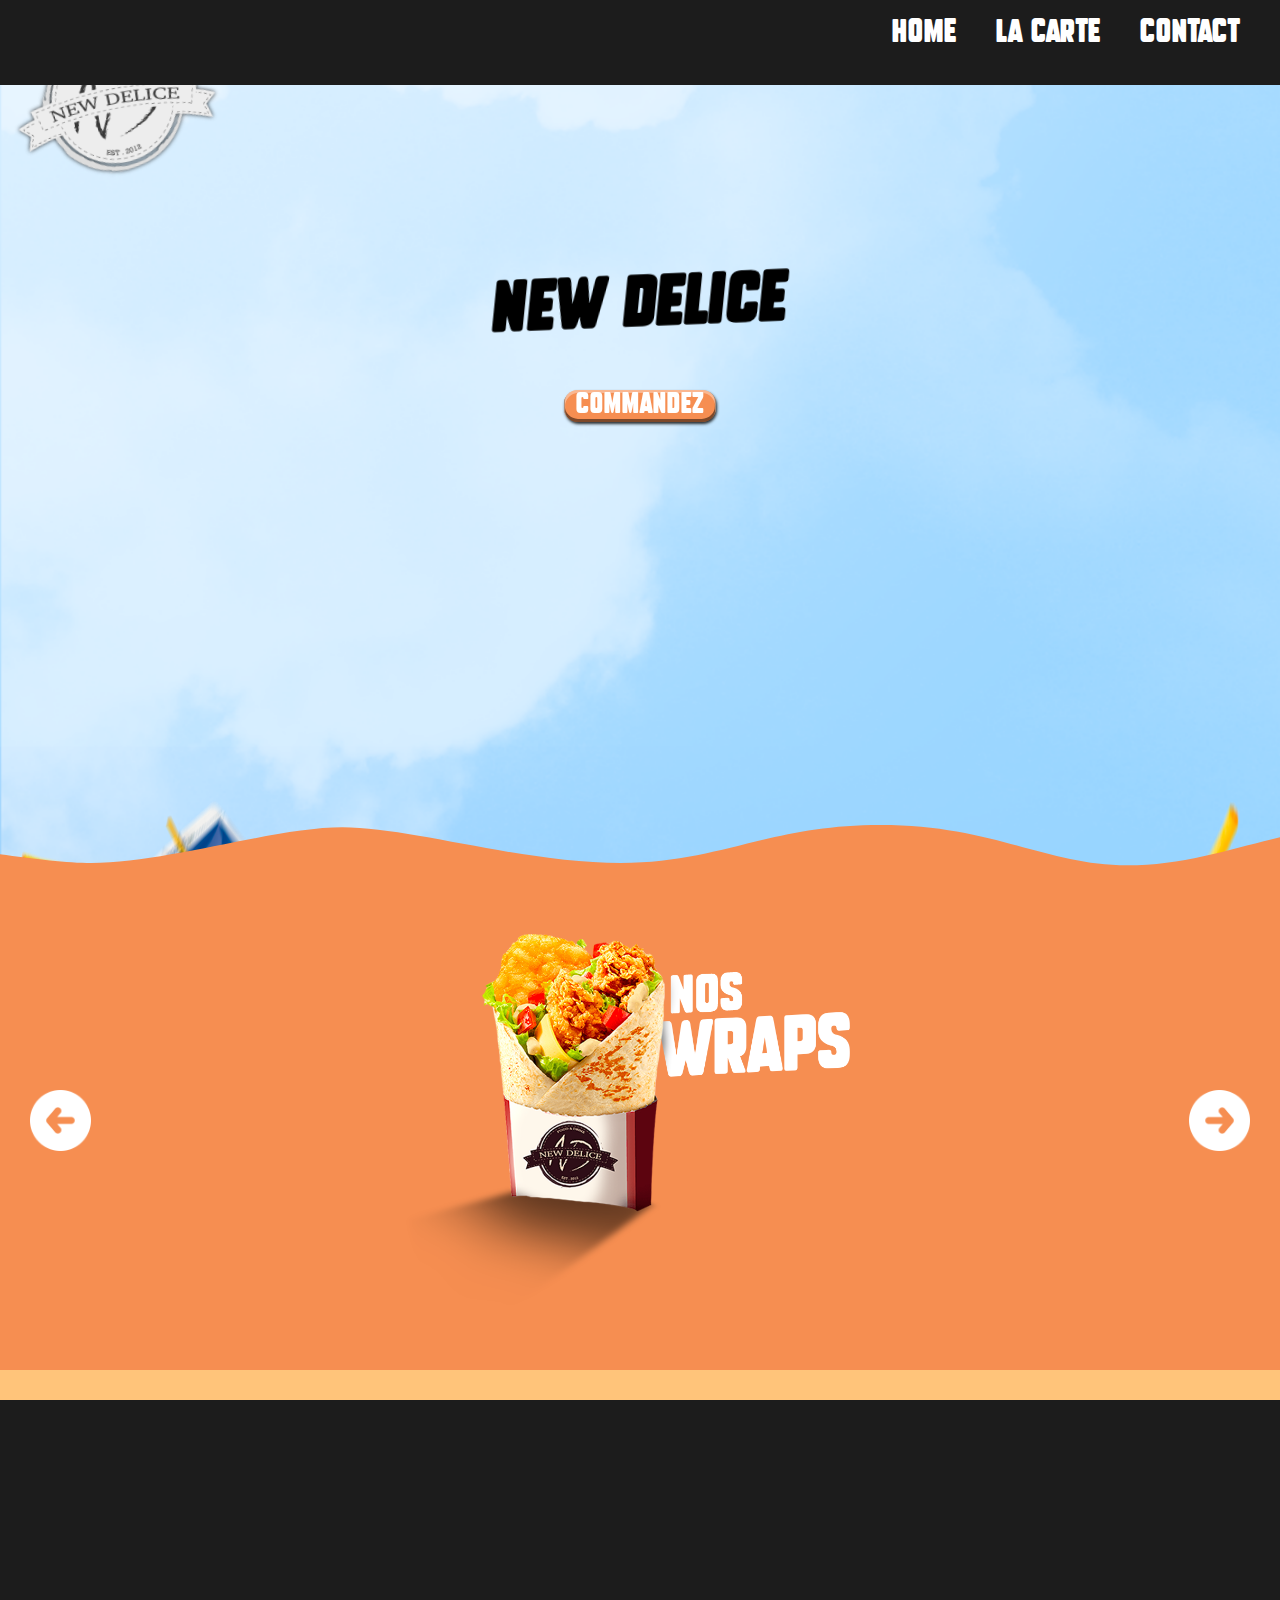
==== commit f7434e60: "javascript nickel pour moi, pas de message derreur" ====
--- a/index.html
+++ b/index.html
@@ -18,12 +18,12 @@
 			<li><a class="onglet active" href="index.html">HOME</a></li>
 			<li class="dropdown"><a class="onglet" href="">LA CARTE</a>
 				<div class="dropdown-content">
-     			<a href="burger.html">BURGERS</a>
+     			<a href="carte.html?content=burgers">BURGERS</a>
       		<a href="#">SANDWICHS</a>
-      		<a href="#">TACOS</a>
-      		<a href="#">WRAPS</a>
-      		<a href="#">TEXMEX</a>
-      		<a href="#">DESSERTS</a>
+      		<a href="carte.html?content=tacos">TACOS</a>
+      		<a href="carte.html?content=wraps">WRAPS</a>
+      		<a href="carte.html?content=texmex">TEXMEX</a>
+      		<a href="carte.html?content=desserts">DESSERTS</a>
       	</div>
       </li>
 			<li><a class="onglet" href="">CONTACT</a></li>
@@ -38,7 +38,7 @@
 	<nav id="mySidenav" class="sidenav">
 		<span class="closebtn" onclick="toggleNav()">&times;</span>
 		<div class="sidenavLink">
-		  <a href="burger.html">BURGERS</a>
+		  <a href="carte.html">BURGERS</a>
 		  <a href="#">SANDWICHS</a>
 		  <a href="#">TACOS</a>
 		  <a href="#">WRAP</a>
--- a/style.css
+++ b/style.css
@@ -5,6 +5,13 @@
     font-family: 'Subtlecurves';
     src:url('SubtleCurves.woff2') format('woff2'),
         url('SubtleCurves.woff') format('woff');
+    font-weight: normal;
+    font-style: normal;
+}
+
+@font-face {
+    font-family: 'Anton';
+    src:url('AntonRegular.ttf') format('truetype');
     font-weight: normal;
     font-style: normal;
 }
@@ -143,7 +150,7 @@
 
 
 .hide{
-    transform: scale(0);
+    transform: scale(0); 
     opacity: 0;
 }
 
@@ -393,7 +400,8 @@
     width: 100%;
     transition: filter 0.5s ease;
     overflow: hidden;
-    background: linear-gradient(205deg, rgb(255 213 147) 0%, rgb(255 171 86) 100%);
+    /* background: linear-gradient(205deg, rgb(255 213 147) 0%, rgb(255 171 86) 100%); */
+    background-color: #ffc47a;
 }
 
 .container{
@@ -420,8 +428,9 @@
     margin: 10px;
     padding: 10px 12px;
     width: calc(25% - 50px);
-    max-width: 300px;
+    max-width: 180px;
     height: auto;
+    /* max-height: 35px; */
     background-color: #1c1c1c;
     border-radius: 13px;
     box-shadow: inset 0.1px 2.1px 0px 1px #ffffff5e, inset -0.1px -2.1px 0px 1px #0000007d, 1px 2px 3px #111111de;
@@ -460,9 +469,10 @@
 .titlesection {
     color: #ffffff;
     font-family: 'Subtlecurves';
-    font-size: 57px;
+    /* font-size: 57px; */
     margin: 4px;
-    text-shadow: 0px 3px 2px #4c3a32ba;
+    font-size: calc(20px + 4vw);
+    text-shadow: 0px 3px 0px #4c3a32ba;
     border-radius: 15px;
     margin-top: 25px;
     margin: auto;
@@ -479,14 +489,26 @@
     position: relative;
     display: flex;
     flex-flow: row wrap;
-}
-
-.produit{
+    justify-content: space-evenly;
+}
+
+
+/*.produit{
     position: relative;
     width: calc(50% - 14px);
     margin: 5px;
     border: solid 2px #e0a463;
     border-radius: 8px;
+}*/
+
+.produit{
+    /* display: flex; */
+    position: relative;
+    width: calc(50% - 14px);
+    border: solid 2px #e0a463;
+    border-radius: 12px;
+    margin: 5px;
+    overflow: hidden;
 }
 
 /*.produit::before{
@@ -504,20 +526,24 @@
 }*/
 
 
-.produit:hover::before, .produit:focus::before{
-    transform: scale(1.5);
-
-}
-
-
-.info{
-    font-family: 'Subtlecurves';
-    font-size: 13px;
-    color: rgb(171 91 30);
+
+.infos{
+    overflow: hidden;
+    display: flex;
+    padding-top: 10px;
+    padding-left: 10px;
+    padding-right: 10px;
+    padding-bottom: 10px;
+    background-color: #e0a463;
+    margin-top: 0;
+    flex-direction: row;
+    align-items: flex-start;
+    justify-content: space-between;
+    height: 100%;
 }
 
 .imgproduit{
-    width: 95%;
+    width: 100%;
     max-width: 300px;
     display: block;
     margin-left: auto;
@@ -526,7 +552,7 @@
 }
 
 
-.titleproduit {
+/*.titleproduit {
     font-family: 'Subtlecurves';
     font-size: 21px;
     margin-top: -12px;
@@ -534,17 +560,40 @@
     text-align: center;
     color: white;
     line-height: 25px;
-}
-
-
-.imgproduit:hover {
-    transform: scale(0.9)
-}
-
-.imgproduitclick{
-    transform: scale(0.90);
-}
-
+}*/
+
+.titleandinfo{
+    display: flex;
+    flex-direction: column;
+    align-items: flex-start;
+    justify-content: flex-start;
+}
+
+.titleproduit{
+    font-family: 'Subtlecurves';
+    font-size: calc(14px + 1.5vw);
+    /* font-size: 20px; */
+    margin: 0 0 5px 0;
+    color: white;
+    padding: 0;
+}
+
+.info{
+    margin: 0;
+    padding: 0;
+    font-family: 'Anton';
+    text-transform: uppercase;
+    /* font-size: 13px; */
+    font-size: calc(8px + 1vw);
+    color: rgb(76 58 50);
+}
+
+.prix{
+    font-size: calc(14px + 1.5vw);
+    font-family: 'Subtlecurves';
+    margin: 0 0 0 5px;
+    color: #4c3a32;
+}
 
 /*--------------FOOTER-------------*/
 footer{
@@ -553,9 +602,6 @@
     height: 200px;
     background-color: #1C1C1C; ;
 }
-
-
-
 
 
 
@@ -575,15 +621,52 @@
     align-items: center;
     background-color: black;
     width: 100%;
-    height: 26px;
-    font-family: impact;
-    color: white;
-    font-size: 13px;
-    padding-left: 28px;
-}
-
-
-
+    height: 34px;
+    font-family: "Anton";
+    font-size: 19px;
+    display: flex;
+}
+
+#iconCall{
+    fill:white;
+    /* width: 440px; */
+    height: 35px;
+    width: auto;
+}
+
+#mobileBar a{
+    color:white
+}
+
+/*-------------- SCREEN inférieur à 600 -------------*/
+@media screen and (max-width: 650px){
+
+body {
+    overflow-x: hidden;
+}
+
+.navbar{
+    display: none;
+}
+
+#littlenavbar{
+    display: block;
+}
+
+#mobileBar{display: flex;justify-content: center;flex-direction: row;}
+
+#logo{
+    display: none;
+}
+
+.rayonLink {
+    width: calc(50% - 50px);
+    font-size: 20px;
+}
+
+}
+
+/*-------------- SCREEN 650 à 960 -------------*/
 @media screen and (min-width: 650px){
 
 .produit{
@@ -592,6 +675,7 @@
 }
 }
 
+/*-------------- SCREEN supérieur 960 -------------*/
 @media screen and (min-width: 960px){
 
 .produit{
@@ -603,38 +687,4 @@
 }
 
 
-/*--------------SCREEN 600-------------*/
-@media screen and (max-width: 600px){
-
-body {
-    overflow-x: hidden;
-}
-
-#mobileBar{
-display: flex;
-}
-
-#logo{
-    display: none;
-}
-
-.rayonLink {
-    width: calc(50% - 50px);
-    font-size: 20px;
-}
-
-.navbar{
-    display: none;
-}
-
-#littlenavbar{
-    display: block;
-}
-
-
-}
-
-@media screen and (min-width: 600px){
-
-
-}
+
